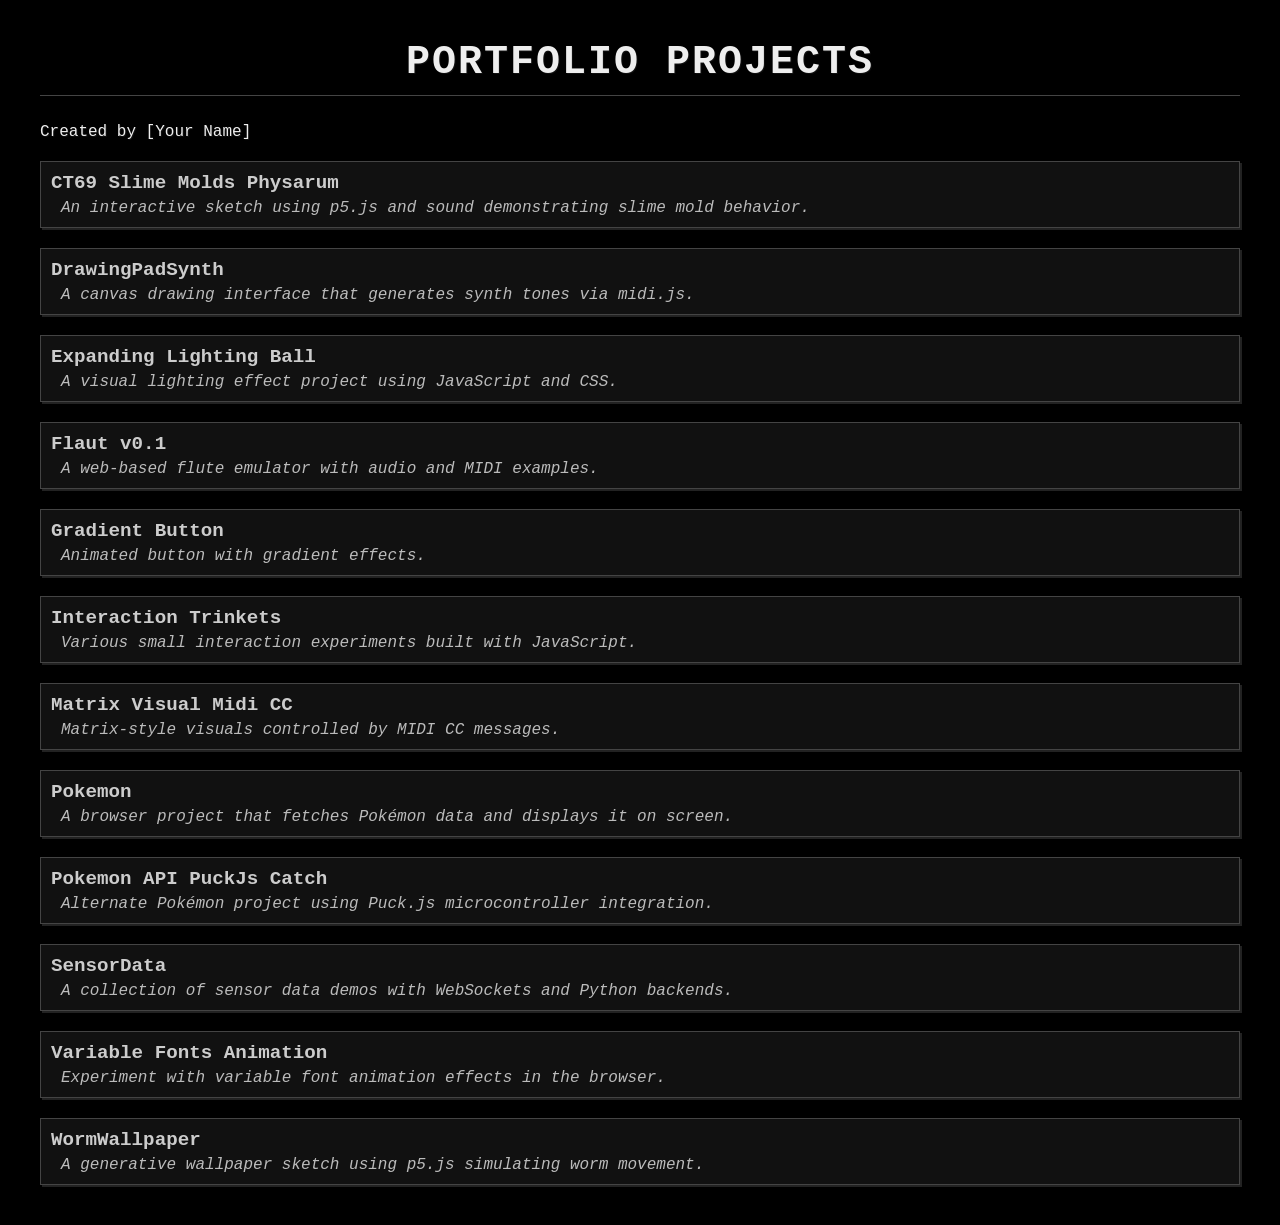
==== index.html @ 5c885ad3 "Refactor portfolio projects page and remove gyroscope gradient button functionality" ====
<!DOCTYPE html>
<html lang="en">
<head>
    <meta charset="UTF-8">
    <meta name="viewport" content="width=device-width, initial-scale=1.0">
    <title>Portfolio Projects</title>
    <style>
        /* grunge black-and-white minimal theme */
        body {
            font-family: 'Courier New', Courier, monospace;
            margin: 40px;
            background: #000;
            color: #eee;
            text-shadow: 1px 1px 0 #111;
        }
        h1 {
            text-align: center;
            font-size: 2.5em;
            letter-spacing: 2px;
            text-transform: uppercase;
            border-bottom: 1px solid #444;
            padding-bottom: 10px;
        }
        .project {
            margin: 20px 0;
            padding: 10px;
            border: 1px solid #444;
            background: #111;
            box-shadow: 2px 2px 0 #222;
        }
        .project a {
            font-size: 1.2em;
            font-weight: bold;
            text-decoration: none;
            color: #ccc;
        }
        .project a:hover {
            color: #fff;
        }
        .project p {
            margin: 5px 0 0 10px;
            font-style: italic;
            color: #bbb;
        }
    </style>
</head>
<body>
    <h1>Portfolio Projects</h1>
    <p>Created by [Your Name]</p>

    <div class="project">
        <a href="CT69_Slime_Molds_Physarum_copy_2025_06_08_22_48_31/index.html">CT69 Slime Molds Physarum</a>
        <p>An interactive sketch using p5.js and sound demonstrating slime mold behavior.</p>
    </div>

    <div class="project">
        <a href="DrawingPadSynth/index.html">DrawingPadSynth</a>
        <p>A canvas drawing interface that generates synth tones via midi.js.</p>
    </div>

    <div class="project">
        <a href="Expanding lighting ball/index.html">Expanding Lighting Ball</a>
        <p>A visual lighting effect project using JavaScript and CSS.</p>
    </div>

    <div class="project">
        <a href="Flaut v0.1/index.html">Flaut v0.1</a>
        <p>A web-based flute emulator with audio and MIDI examples.</p>
    </div>

    <div class="project">
        <a href="Gradient_Button/index.html">Gradient Button</a>
        <p>Animated button with gradient effects.</p>
    </div>

    <div class="project">
        <a href="Interaction trinkets/index.html">Interaction Trinkets</a>
        <p>Various small interaction experiments built with JavaScript.</p>
    </div>

    <div class="project">
        <a href="Matrix Visual Midi CC/index.html">Matrix Visual Midi CC</a>
        <p>Matrix-style visuals controlled by MIDI CC messages.</p>
    </div>

    <div class="project">
        <a href="Pokemon/index.html">Pokemon</a>
        <p>A browser project that fetches Pokémon data and displays it on screen.</p>
    </div>

    <div class="project">
        <a href="Pokemon API PuckJs Catch/index.html">Pokemon API PuckJs Catch</a>
        <p>Alternate Pokémon project using Puck.js microcontroller integration.</p>
    </div>

    <div class="project">
        <a href="SensorData/index.html">SensorData</a>
        <p>A collection of sensor data demos with WebSockets and Python backends.</p>
    </div>

    <div class="project">
        <a href="Variable Fonts Animation/index.html">Variable Fonts Animation</a>
        <p>Experiment with variable font animation effects in the browser.</p>
    </div>

    <div class="project">
        <a href="WormWallpaper/index.html">WormWallpaper</a>
        <p>A generative wallpaper sketch using p5.js simulating worm movement.</p>
    </div>

</body>
</html>
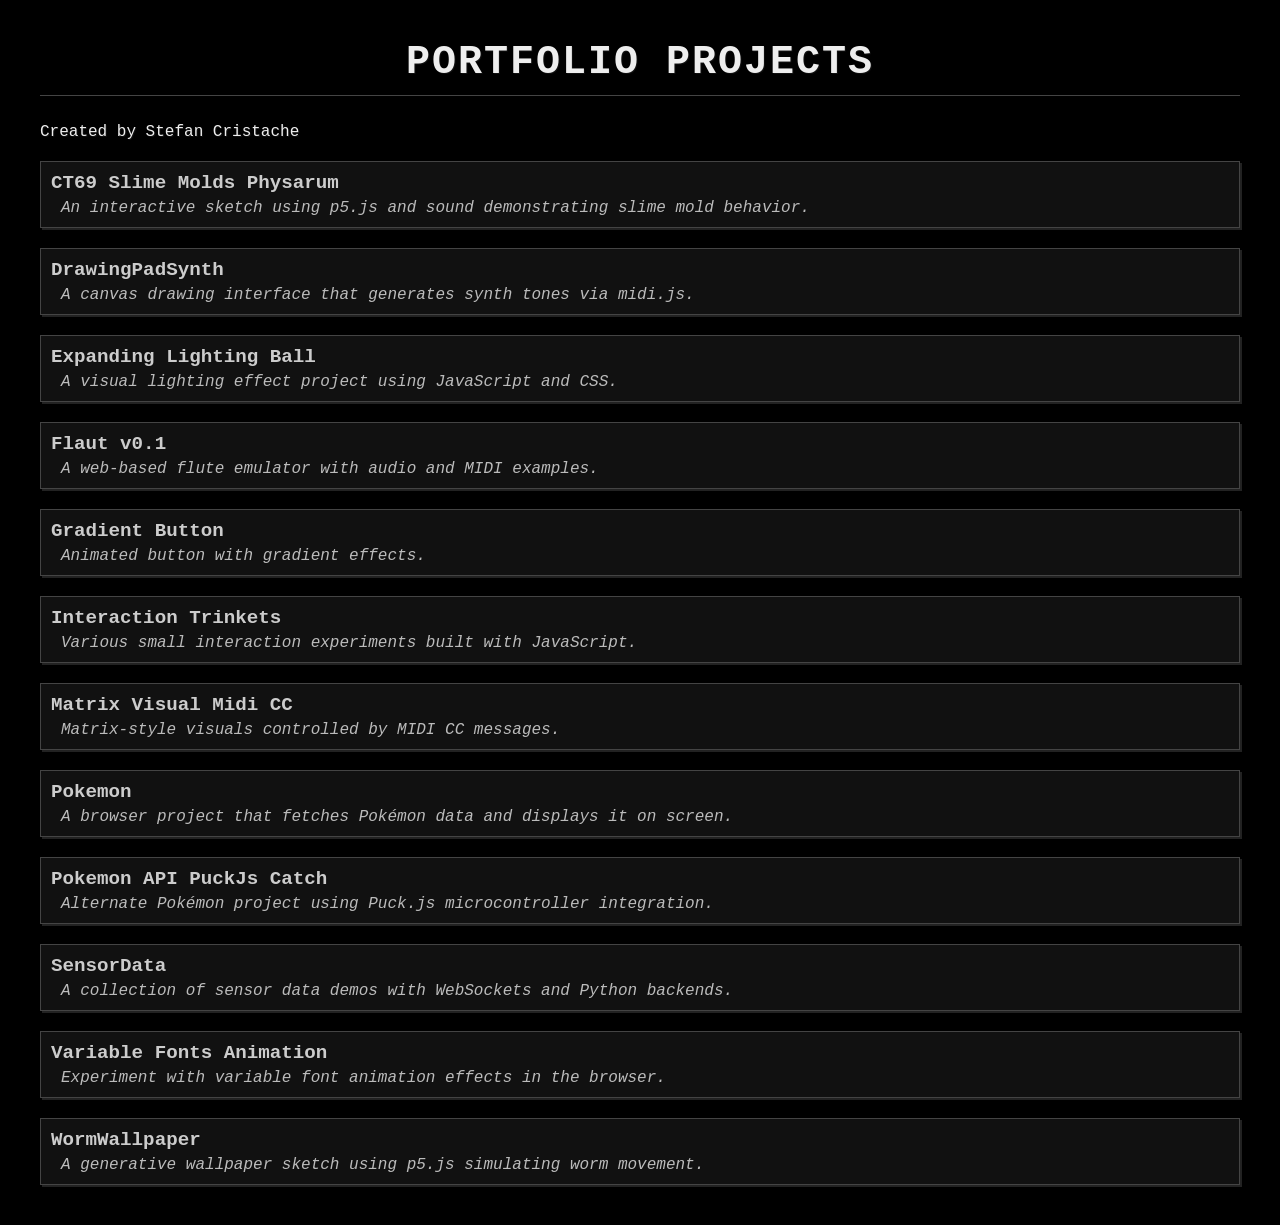
==== commit 2cfeffd9: "Update author name in portfolio projects page" ====
--- a/index.html
+++ b/index.html
@@ -46,7 +46,7 @@
 </head>
 <body>
     <h1>Portfolio Projects</h1>
-    <p>Created by [Your Name]</p>
+    <p>Created by Stefan Cristache</p>
 
     <div class="project">
         <a href="CT69_Slime_Molds_Physarum_copy_2025_06_08_22_48_31/index.html">CT69 Slime Molds Physarum</a>
